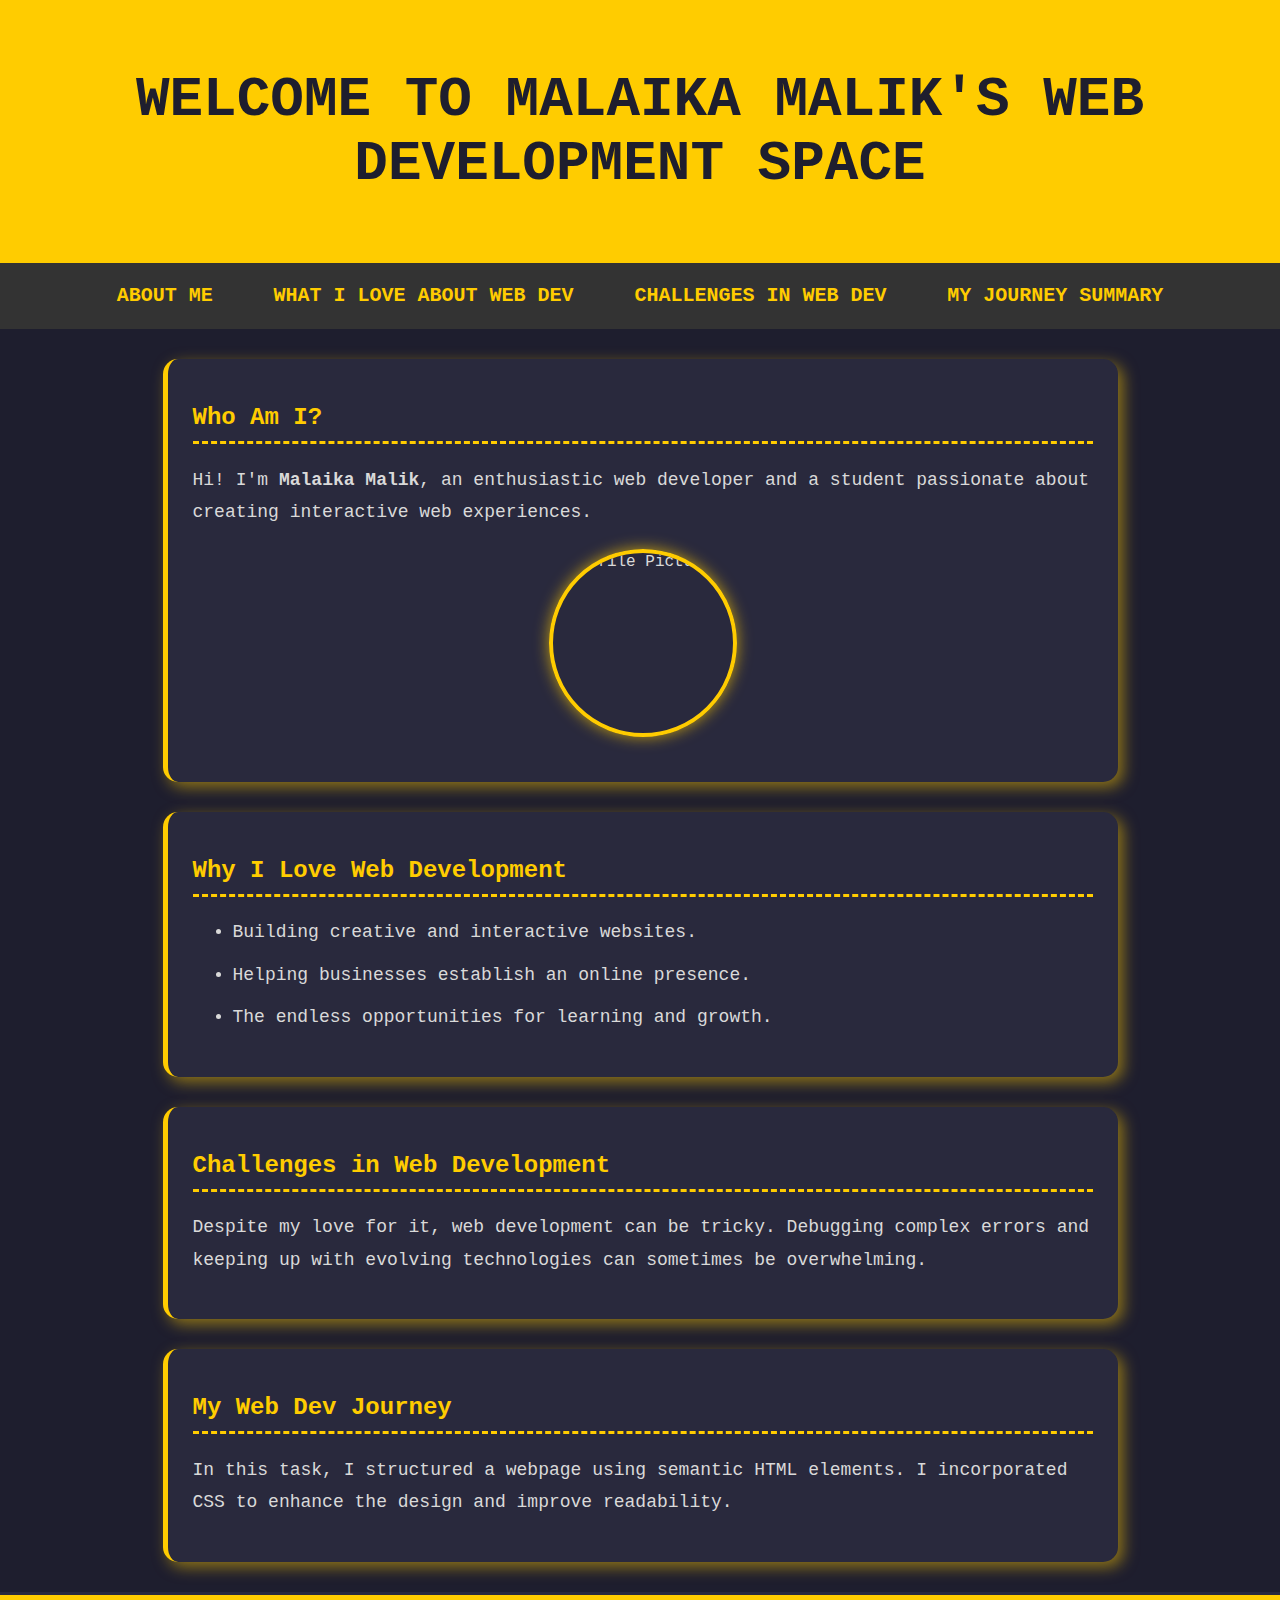
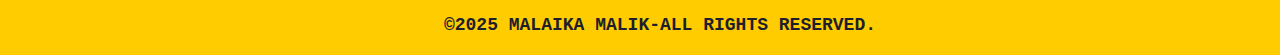
==== lab2/index.html @ 0f28f846 "Added Lab2 with HTML and CSS files" ====
<!DOCTYPE html>
<html lang="en">
  <head>
    <meta charset="UTF-8" />
    <meta name="viewport" content="width=device-width, initial-scale=1.0" />
    <title>Malaika Malik - Web Dev Journey</title>
    <link rel="stylesheet" href="style.css" />
  </head>
  <body>
    <header>
      <h1>Welcome to Malaika Malik's Web Development Space</h1>
    </header>

    <nav>
      <ul>
        <li><a href="#about">About Me</a></li>
        <li><a href="#likes">What I Love About Web Dev</a></li>
        <li><a href="#dislikes">Challenges in Web Dev</a></li>
        <li><a href="#summary">My Journey Summary</a></li>
      </ul>
    </nav>

    <main>
      <section id="about" class="content-box">
        <h2>Who Am I?</h2>
        <p>
          Hi! I'm <strong>Malaika Malik</strong>, an enthusiastic web developer
          and a student passionate about creating interactive web experiences.
        </p>
        <img src="/img.jpeg" alt="Profile Picture" />
      </section>

      <section id="likes" class="content-box">
        <h2>Why I Love Web Development</h2>
        <ul>
          <li>Building creative and interactive websites.</li>
          <li>Helping businesses establish an online presence.</li>
          <li>The endless opportunities for learning and growth.</li>
        </ul>
      </section>

      <section id="dislikes" class="content-box">
        <h2>Challenges in Web Development</h2>
        <p>
          Despite my love for it, web development can be tricky. Debugging
          complex errors and keeping up with evolving technologies can sometimes
          be overwhelming.
        </p>
      </section>

      <section id="summary" class="content-box">
        <h2>My Web Dev Journey</h2>
        <p>
          In this task, I structured a webpage using semantic HTML elements. I
          incorporated CSS to enhance the design and improve readability.
        </p>
      </section>
    </main>
    <footer>&copy;2025 Malaika Malik-All rights reserved.</footer>
  </body>
</html>
---- lab2/style.css ----
body {
  font-family: "Courier New", monospace;
  margin: 0;
  padding: 0;
  background-color: #1e1e2e;
  color: #d9d9d9;
}

header {
  background: #ffcc00;
  color: #1e1e2e;
  text-align: center;
  padding: 30px 0;
  font-size: 28px;
  font-weight: bold;
  text-transform: uppercase;
}

nav {
  background-color: #333;
  padding: 15px 0;
  text-align: center;
  position: sticky;
  top: 0;
  z-index: 1000;
}

nav ul {
  list-style: none;
  padding: 0;
  margin: 0;
}

nav ul li {
  display: inline;
  margin: 0 25px;
}

nav ul li a {
  color: #ffcc00;
  text-decoration: none;
  font-size: 20px;
  font-weight: bold;
  text-transform: uppercase;
}

nav ul li a:hover {
  color: #ffffff;
}

/* Section Styling */
.content-box {
  background: #29293d;
  margin: 30px auto;
  padding: 25px;
  width: 85%;
  max-width: 900px;
  border-radius: 15px;
  border-left: 5px solid #ffcc00;
  box-shadow: 5px 5px 15px rgba(255, 204, 0, 0.5);
}

h2 {
  color: #ffcc00;
  font-size: 24px;
  border-bottom: 3px dashed #ffcc00;
  padding-bottom: 10px;
}

p,
ul {
  font-size: 18px;
  line-height: 1.8;
  color: #d9d9d9;
}

ul li {
  margin: 10px 0;
}

img {
  display: block;
  margin: 20px auto;
  width: 180px;
  height: 180px;
  border-radius: 50%;
  border: 4px solid #ffcc00;
  box-shadow: 0 0 15px rgba(255, 204, 0, 0.7);
}
footer {
  background-color: #ffcc00;
  color: #1e1e2e;
  text-align: center;
  padding: 20px;
  font-size: 18px;
  font-weight: bold;
  text-transform: uppercase;
  position: relative;
  bottom: 0;
  width: 100%;
  border-top: 3px solid #29293d;
}
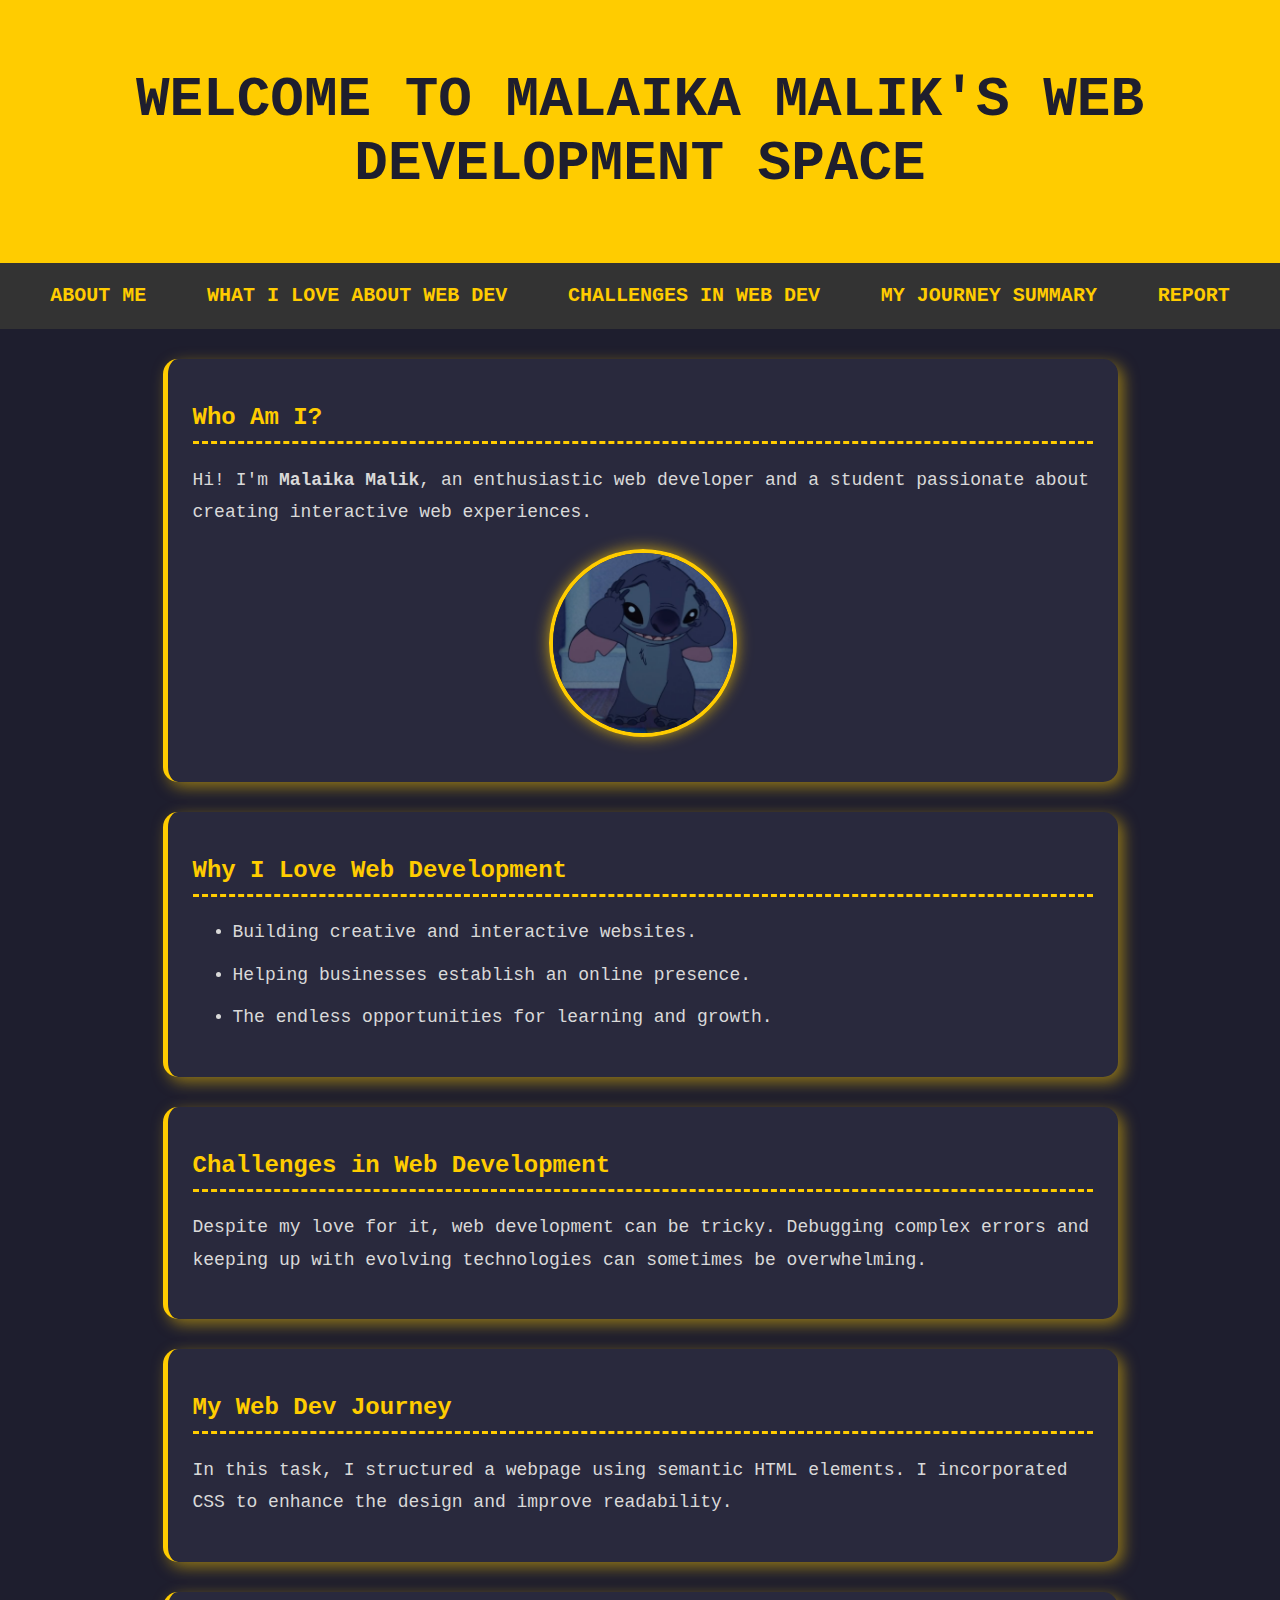
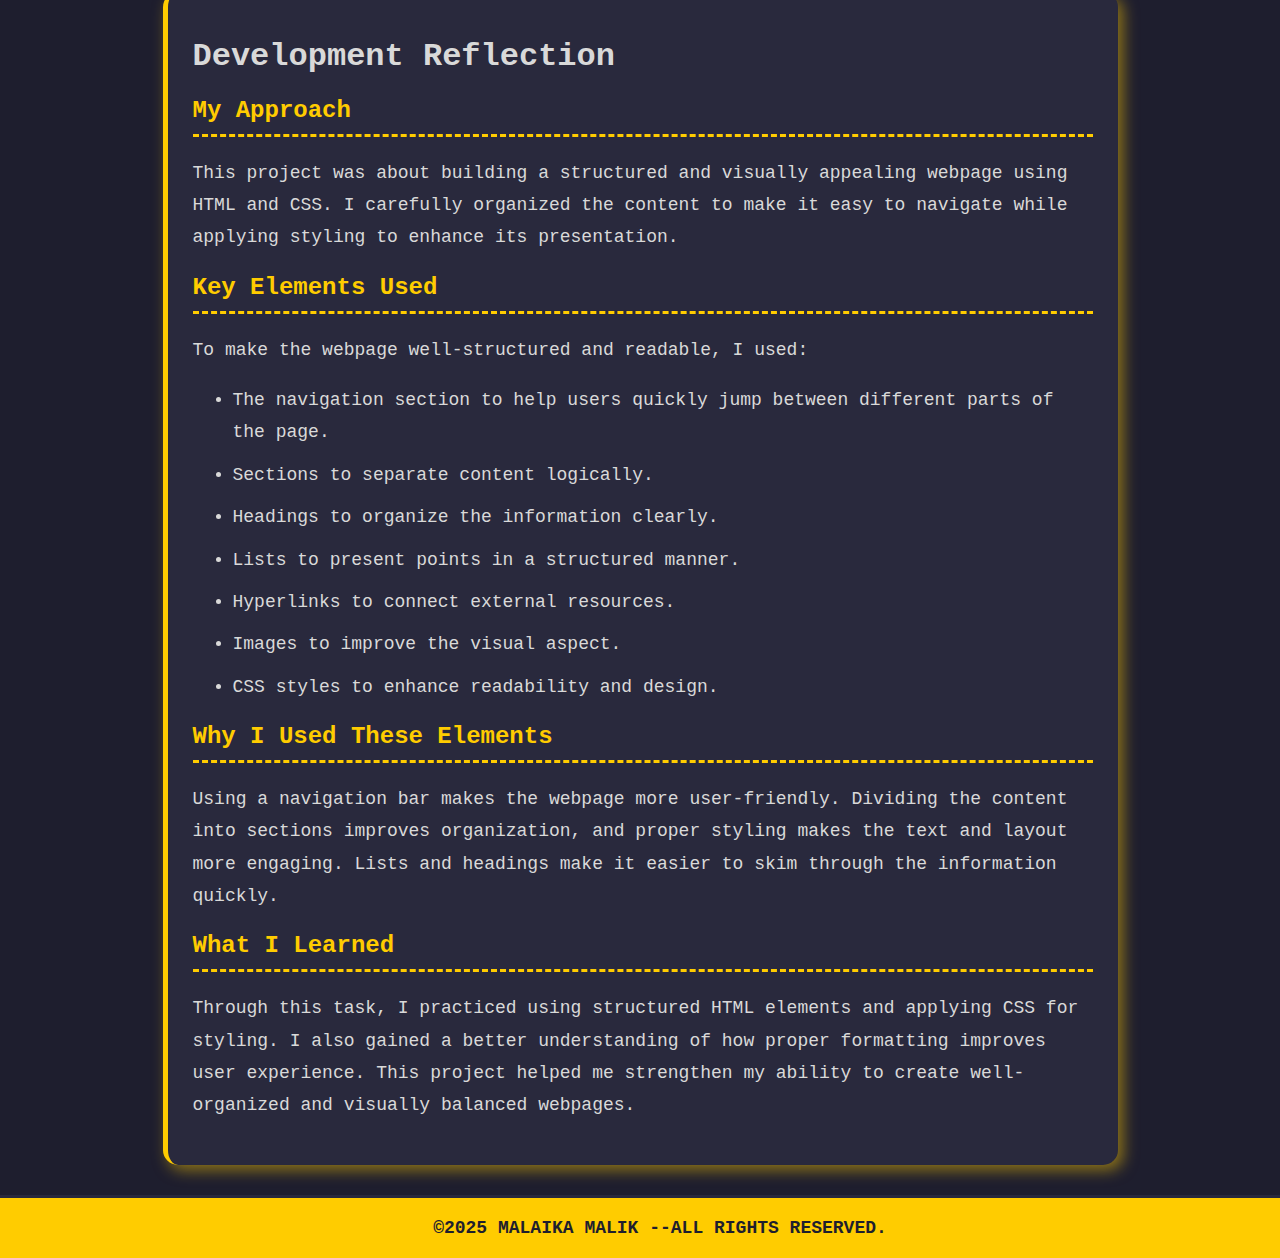
==== commit fd132553: "Updated css" ====
--- a/lab2/index.html
+++ b/lab2/index.html
@@ -3,7 +3,7 @@
   <head>
     <meta charset="UTF-8" />
     <meta name="viewport" content="width=device-width, initial-scale=1.0" />
-    <title>Malaika Malik - Web Dev Journey</title>
+    <title>Maliak Malik - Web Dev Journey</title>
     <link rel="stylesheet" href="style.css" />
   </head>
   <body>
@@ -17,6 +17,7 @@
         <li><a href="#likes">What I Love About Web Dev</a></li>
         <li><a href="#dislikes">Challenges in Web Dev</a></li>
         <li><a href="#summary">My Journey Summary</a></li>
+        <li><a href="#report">Report</a></li>
       </ul>
     </nav>
 
@@ -27,7 +28,7 @@
           Hi! I'm <strong>Malaika Malik</strong>, an enthusiastic web developer
           and a student passionate about creating interactive web experiences.
         </p>
-        <img src="/img.jpeg" alt="Profile Picture" />
+        <img src="img.jpeg" alt="Profile Picture" />
       </section>
 
       <section id="likes" class="content-box">
@@ -55,7 +56,51 @@
           incorporated CSS to enhance the design and improve readability.
         </p>
       </section>
+
+      <section id="report" class="content-box">
+        <h1>Development Reflection</h1>
+
+        <h2>My Approach</h2>
+        <p>
+          This project was about building a structured and visually appealing
+          webpage using HTML and CSS. I carefully organized the content to make
+          it easy to navigate while applying styling to enhance its
+          presentation.
+        </p>
+
+        <h2>Key Elements Used</h2>
+        <p>To make the webpage well-structured and readable, I used:</p>
+        <ul>
+          <li>
+            The navigation section to help users quickly jump between different
+            parts of the page.
+          </li>
+          <li>Sections to separate content logically.</li>
+          <li>Headings to organize the information clearly.</li>
+          <li>Lists to present points in a structured manner.</li>
+          <li>Hyperlinks to connect external resources.</li>
+          <li>Images to improve the visual aspect.</li>
+          <li>CSS styles to enhance readability and design.</li>
+        </ul>
+
+        <h2>Why I Used These Elements</h2>
+        <p>
+          Using a navigation bar makes the webpage more user-friendly. Dividing
+          the content into sections improves organization, and proper styling
+          makes the text and layout more engaging. Lists and headings make it
+          easier to skim through the information quickly.
+        </p>
+
+        <h2>What I Learned</h2>
+        <p>
+          Through this task, I practiced using structured HTML elements and
+          applying CSS for styling. I also gained a better understanding of how
+          proper formatting improves user experience. This project helped me
+          strengthen my ability to create well-organized and visually balanced
+          webpages.
+        </p>
+      </section>
     </main>
-    <footer>&copy;2025 Malaika Malik-All rights reserved.</footer>
+    <footer>&copy;2025 Malaika Malik --All rights reserved.</footer>
   </body>
 </html>
